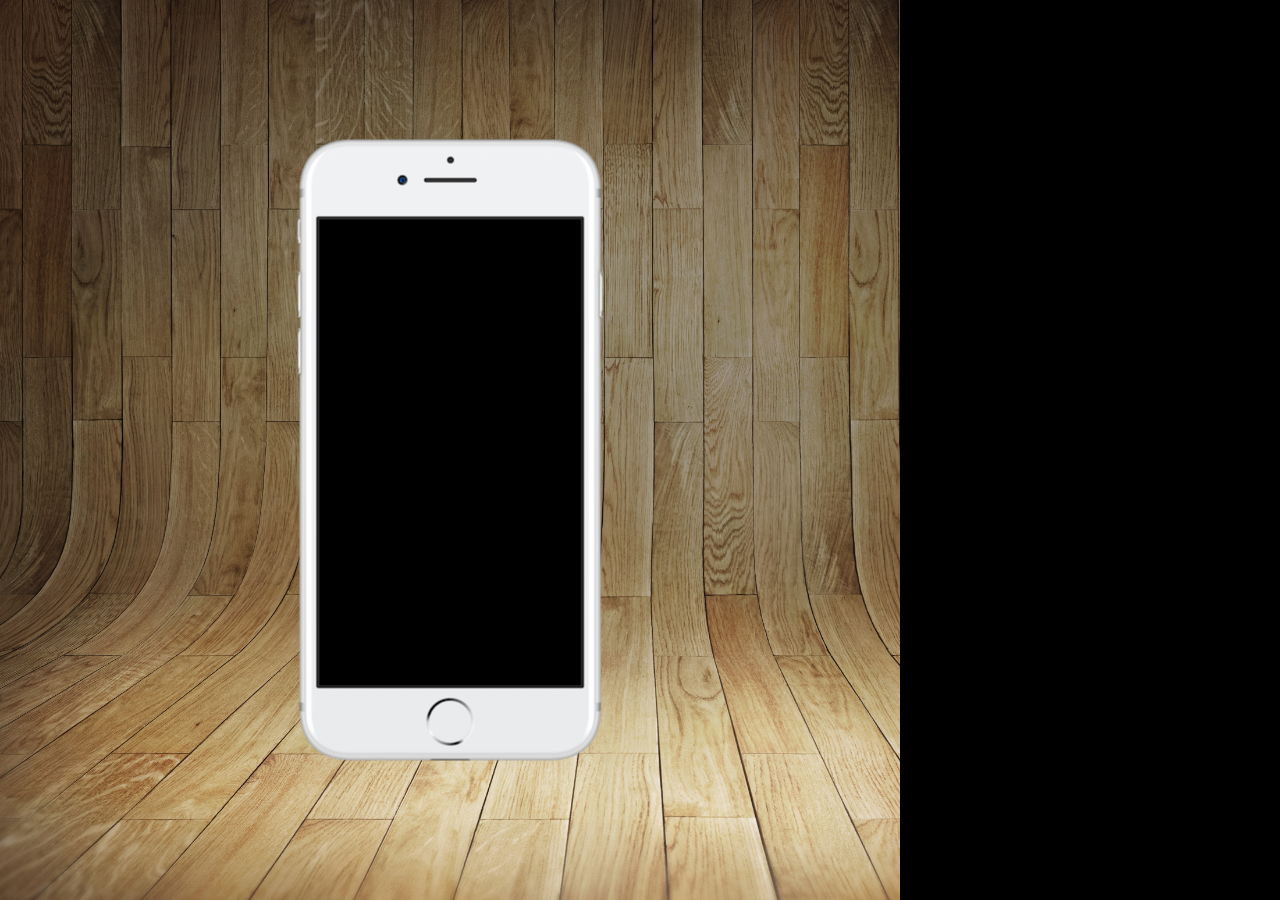
==== index.html @ 96d064b1 "projeto rede social" ====
<!DOCTYPE html>
<html lang="pt-br">
<head>
    <meta charset="UTF-8">
    <meta name="viewport" content="width=device-width, initial-scale=1.0">
    <link rel="shortcut icon" href="favicon.ico" type="image/x-icon">
    <link rel="stylesheet" href="estilos/style.css">
    <title>Projeto Redes Sociais</title>
</head>
<body>
    <main>
        <section id="telefone">
            
        </section>

        <section id="sociais">

        </section>
    </main>
</body>
</html>
---- estilos/style.css ----
@charset "UTF-8";

* {
    padding: 0px;
    margin: 0px;
    font-family: Arial, Helvetica, sans-serif;
    color: white;
}

html, body {
    height: 100vh;
    width: 100vh;
    background-color: black;
}

main {
    height: 100vh;
    position: relative;
}

body {
    background: url('../imagens/fundo-madeira.jpg') no-repeat top center;
    background-size: cover;
    background-attachment: fixed;
}

section#telefone {
    position: absolute;
    top: 50%;
    left: 50%;
    transform: translate(-50%, -50%);

    height: 627px;
    width: 311px;
    background: url('../imagens/frame-iphone.png') no-repeat;
}
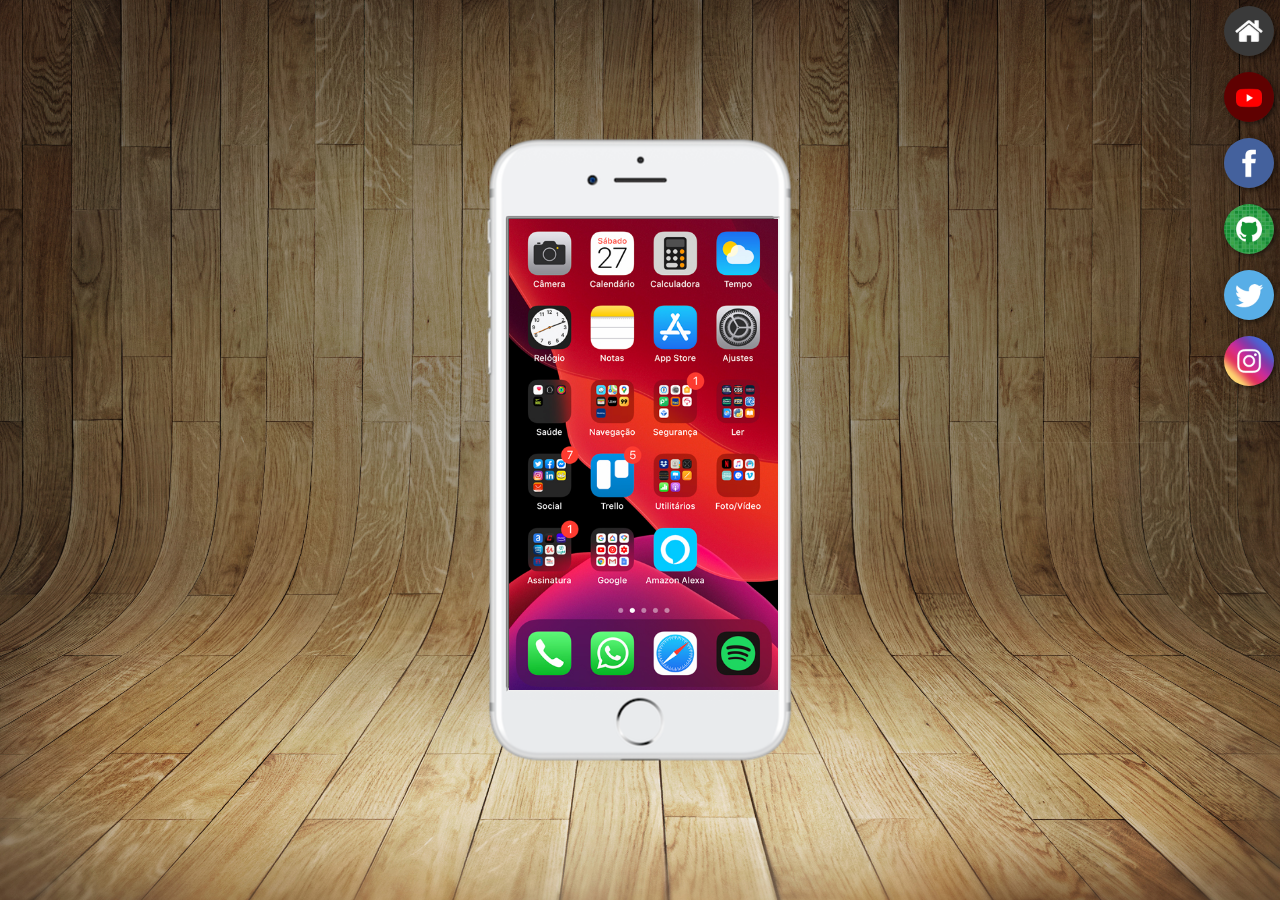
==== commit 88fdeb7e: "att do projeto social" ====
--- a/index.html
+++ b/index.html
@@ -10,11 +10,18 @@
 <body>
     <main>
         <section id="telefone">
-            
+            <iframe src="home.html" name="tela" id="tela">
+                Seu dispositivo não é compatível.
+            </iframe>
         </section>
 
         <section id="sociais">
-
+                <a href="#" target="tela"><img src="imagens/logo-home.jpg" alt=""></a> <br>
+                <a href="#" target="tela"><img src="imagens/logo-youtube.jpg" alt=""></a> <br>
+                <a href="#" target="tela"><img src="imagens/logo-facebook.jpg" alt=""></a> <br>
+                <a href="#" target="tela"><img src="imagens/logo-github.jpg" alt=""></a> <br>
+                <a href="#" target="tela"><img src="imagens/logo-twitter.jpg" alt=""></a> <br>
+                <a href="#" target="tela"><img src="imagens/logo-instagram.jpg"></a>
         </section>
     </main>
 </body>
--- a/estilos/style.css
+++ b/estilos/style.css
@@ -4,12 +4,10 @@
     padding: 0px;
     margin: 0px;
     font-family: Arial, Helvetica, sans-serif;
-    color: white;
 }
 
 html, body {
     height: 100vh;
-    width: 100vh;
     background-color: black;
 }
 
@@ -33,4 +31,31 @@
     height: 627px;
     width: 311px;
     background: url('../imagens/frame-iphone.png') no-repeat;
+}
+
+iframe#tela {
+    position: relative;
+    top: 80px;
+    left: 22px;
+    width: 269px;
+    height: 471px;
+}
+
+section#sociais {
+    text-align: right;
+}
+
+section#sociais img {
+    width: 50px;
+    margin: 6px;
+    border-radius: 50%;
+    box-shadow: 2px 2px 5px rgba(0, 0, 0, 0.5);
+    box-sizing: border-box;
+}
+
+section#sociais img:hover {
+    border: 2px solid rgba(255, 255, 255, 0.719);
+    transform: translate(-2px, -2px);
+    box-shadow: 5px 5px 10px rgba(0, 0, 0, 0.527);
+    transition: transform 0.5s, border 0.5s;
 }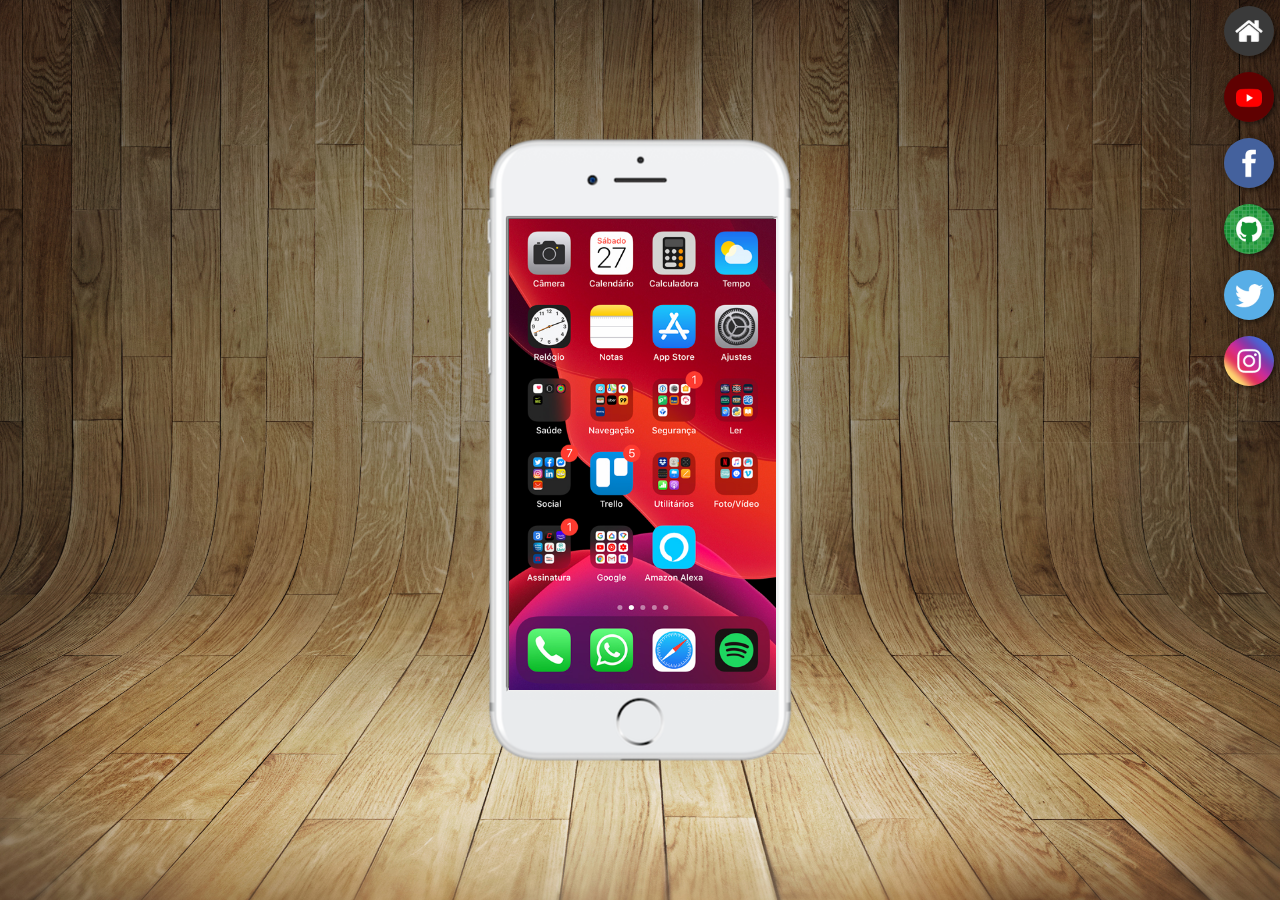
==== commit 9d1f2f1c: "projeto social" ====
--- a/index.html
+++ b/index.html
@@ -16,12 +16,12 @@
         </section>
 
         <section id="sociais">
-                <a href="#" target="tela"><img src="imagens/logo-home.jpg" alt=""></a> <br>
-                <a href="#" target="tela"><img src="imagens/logo-youtube.jpg" alt=""></a> <br>
-                <a href="#" target="tela"><img src="imagens/logo-facebook.jpg" alt=""></a> <br>
-                <a href="#" target="tela"><img src="imagens/logo-github.jpg" alt=""></a> <br>
-                <a href="#" target="tela"><img src="imagens/logo-twitter.jpg" alt=""></a> <br>
-                <a href="#" target="tela"><img src="imagens/logo-instagram.jpg"></a>
+                <a href="home.html" target="tela"><img src="imagens/logo-home.jpg" alt="início"></a> <br>
+                <a href="youtube.html" target="tela"><img src="imagens/logo-youtube.jpg" alt="Youtube"></a> <br>
+                <a href="facebook.html" target="tela"><img src="imagens/logo-facebook.jpg" alt="Facebook"></a> <br>
+                <a href="github.html" target="tela"><img src="imagens/logo-github.jpg" alt="Github"></a> <br>
+                <a href="twitter.html" target="tela"><img src="imagens/logo-twitter.jpg" alt="Twitter/X"></a> <br>
+                <a href="instagram.html" target="tela"><img src="imagens/logo-instagram.jpg" alt="Instagram"></a>
         </section>
     </main>
 </body>
--- a/estilos/style.css
+++ b/estilos/style.css
@@ -12,8 +12,9 @@
 }
 
 main {
-    height: 100vh;
-    position: relative;
+        position: relative;
+        height: 100vh;
+
 }
 
 body {
@@ -37,7 +38,7 @@
     position: relative;
     top: 80px;
     left: 22px;
-    width: 269px;
+    width: 267px;
     height: 471px;
 }
 
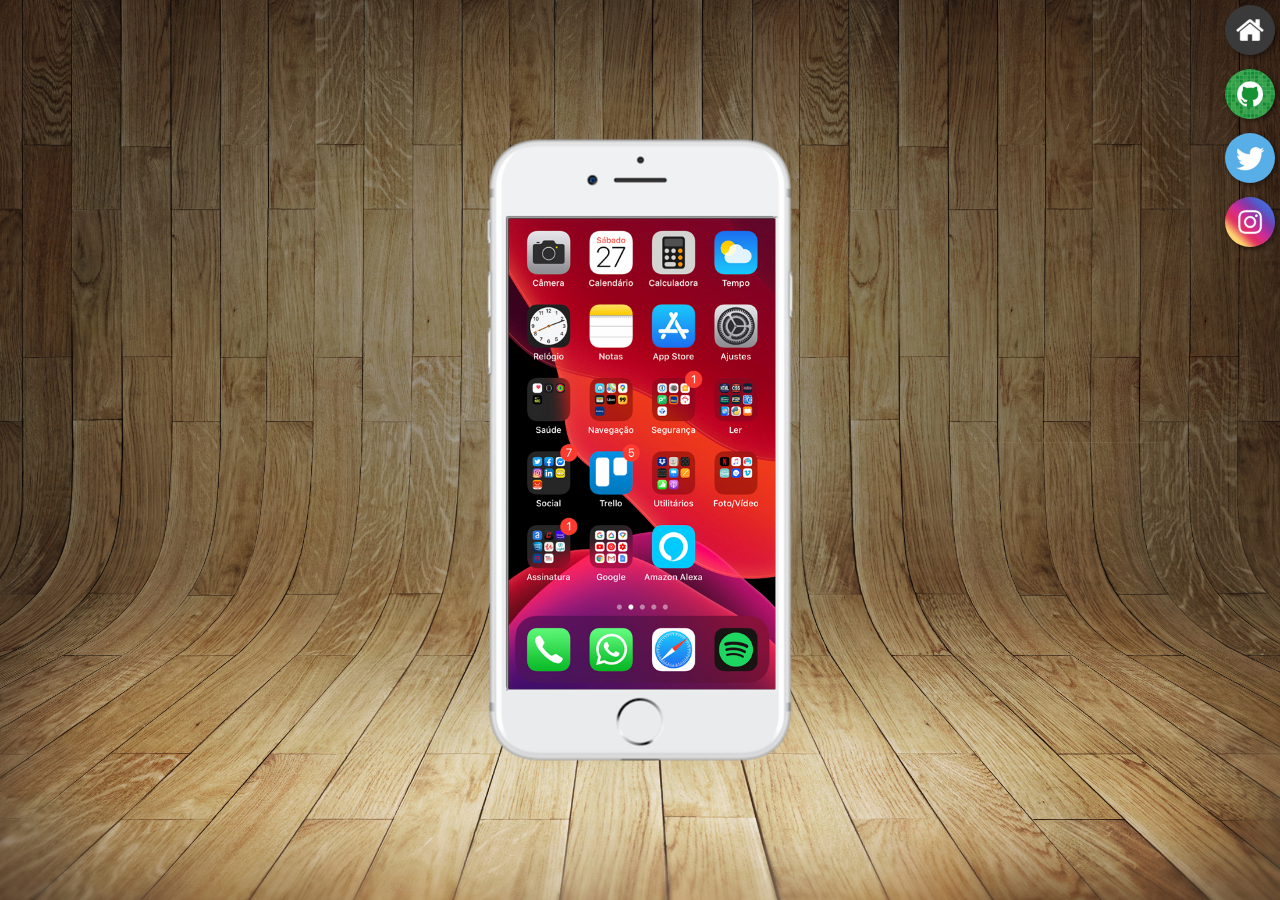
==== commit 60b05a0a: "update do projeto social; tinha errado o vh pelo vw rsrs" ====
--- a/index.html
+++ b/index.html
@@ -17,8 +17,6 @@
 
         <section id="sociais">
                 <a href="home.html" target="tela"><img src="imagens/logo-home.jpg" alt="início"></a> <br>
-                <a href="youtube.html" target="tela"><img src="imagens/logo-youtube.jpg" alt="Youtube"></a> <br>
-                <a href="facebook.html" target="tela"><img src="imagens/logo-facebook.jpg" alt="Facebook"></a> <br>
                 <a href="github.html" target="tela"><img src="imagens/logo-github.jpg" alt="Github"></a> <br>
                 <a href="twitter.html" target="tela"><img src="imagens/logo-twitter.jpg" alt="Twitter/X"></a> <br>
                 <a href="instagram.html" target="tela"><img src="imagens/logo-instagram.jpg" alt="Instagram"></a>
--- a/estilos/style.css
+++ b/estilos/style.css
@@ -8,13 +8,8 @@
 
 html, body {
     height: 100vh;
+    width: 100vw;
     background-color: black;
-}
-
-main {
-        position: relative;
-        height: 100vh;
-
 }
 
 body {
@@ -23,15 +18,21 @@
     background-attachment: fixed;
 }
 
+main {
+    height: 100vh;
+    position: relative;
+}
+
 section#telefone {
     position: absolute;
     top: 50%;
     left: 50%;
     transform: translate(-50%, -50%);
-
+    
     height: 627px;
     width: 311px;
-    background: url('../imagens/frame-iphone.png') no-repeat;
+    background: url(../imagens/frame-iphone.png) no-repeat;
+
 }
 
 iframe#tela {
@@ -48,15 +49,15 @@
 
 section#sociais img {
     width: 50px;
-    margin: 6px;
+    margin: 5px;
     border-radius: 50%;
-    box-shadow: 2px 2px 5px rgba(0, 0, 0, 0.5);
+    box-shadow: 2px 2px 5px rgba(0, 0, 0, 0.438);
     box-sizing: border-box;
 }
 
 section#sociais img:hover {
-    border: 2px solid rgba(255, 255, 255, 0.719);
-    transform: translate(-2px, -2px);
-    box-shadow: 5px 5px 10px rgba(0, 0, 0, 0.527);
-    transition: transform 0.5s, border 0.5s;
+    border: 2px solid rgba(255, 255, 255, 0.534);
+    transform: translate(-3px, 3px);
+    box-shadow: 5px 5px 10px rgba(0, 0, 0, 0.418);
+    transition: transform .3s, border 0.2s;
 }